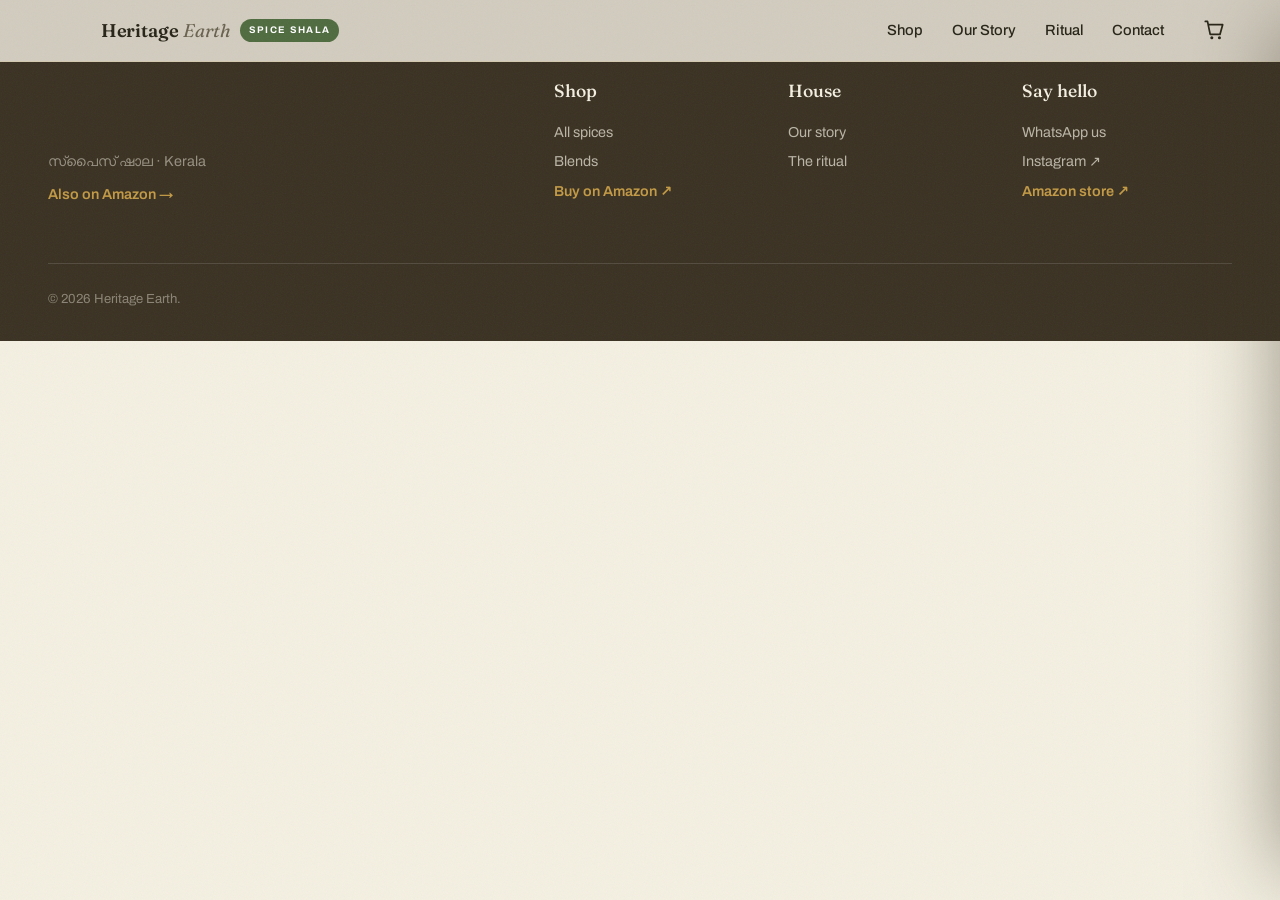
==== product.html @ b67a288f "Rebrand to Heritage Earth and refresh palette Update brand name, site URLs, Instagram handle, and as" ====
<!DOCTYPE html>
<html lang="en">
<head>
<meta charset="UTF-8" />
<meta name="viewport" content="width=device-width, initial-scale=1.0" />
<title>Spice Shala — Kerala spices · Heritage Earth</title>
<meta name="description" content="A single spice from Spice Shala, a Heritage Earth brand — hand-graded and milled to order in Kerala." />
<meta name="theme-color" content="#3a3122" />
<link rel="icon" href="assets/favicon.png" type="image/png" />
<link rel="apple-touch-icon" href="assets/apple-touch-icon.png" />
<link rel="preconnect" href="https://fonts.googleapis.com" />
<link rel="preconnect" href="https://fonts.gstatic.com" crossorigin />
<link href="https://fonts.googleapis.com/css2?family=Fraunces:ital,opsz,wght@0,9..144,400;0,9..144,500;0,9..144,600;1,9..144,500&family=Archivo:wght@400;500;600;700&display=swap" rel="stylesheet" />
<link rel="stylesheet" href="styles.css" />
</head>
<body data-page="product">

<main id="pdp"></main>

<script src="config.js"></script>
<script src="chrome.js"></script>
<script src="shared.js"></script>
<script src="product.js"></script>
</body>
</html>
---- styles.css ----
:root {
  --cream: #f4f0e2;
  --cream-2: #e8e2d0;
  --ink: #272417;
  --ink-soft: #6a6250;
  --turmeric: #c39a45;
  --saffron: #4f6b3f;
  --rust: #a9552f;
  --clove: #3a3122;
  --cardamom: #435c38;
  --line: #d3c9b0;
  --shadow: 30px 40px 80px -40px rgba(58, 49, 34, .45);
  --radius: 18px;
  --maxw: 1220px;
  --sans: "Archivo", system-ui, sans-serif;
  --serif: "Fraunces", Georgia, serif;
}

* { box-sizing: border-box; margin: 0; padding: 0; }
html { scroll-behavior: smooth; }
body {
  background: var(--cream);
  color: var(--ink);
  font-family: var(--sans);
  font-size: clamp(15px, 1vw + 12px, 17px);
  line-height: 1.6;
  overflow-x: hidden;
}
img { max-width: 100%; display: block; }
a { color: inherit; text-decoration: none; }
.sr-only { position: absolute; width: 1px; height: 1px; overflow: hidden; clip: rect(0 0 0 0); }

.grain {
  position: fixed; inset: 0; z-index: 9999; pointer-events: none; opacity: .05;
  background-image: url("data:image/svg+xml,%3Csvg xmlns='http://www.w3.org/2000/svg' width='140' height='140'%3E%3Cfilter id='n'%3E%3CfeTurbulence type='fractalNoise' baseFrequency='.9' numOctaves='3'/%3E%3C/filter%3E%3Crect width='100%25' height='100%25' filter='url(%23n)'/%3E%3C/svg%3E");
}

.eyebrow {
  font-size: .72rem; letter-spacing: .28em; text-transform: uppercase;
  color: var(--saffron); font-weight: 600; margin-bottom: 1rem;
}
.section-title {
  font-family: var(--serif); font-weight: 500;
  font-size: clamp(1.9rem, 4vw, 3.2rem); line-height: 1.04;
  letter-spacing: -.01em; max-width: 16ch;
}

.btn {
  display: inline-flex; align-items: center; justify-content: center; gap: .5rem;
  font-family: var(--sans); font-weight: 600; font-size: .92rem;
  padding: .85rem 1.6rem; border-radius: 100px; cursor: pointer;
  border: 1.5px solid var(--ink); transition: transform .25s, background .25s, color .25s;
}
.btn--solid { background: var(--ink); color: var(--cream); }
.btn--solid:hover { background: var(--clove); transform: translateY(-2px); }
.btn--ghost { background: transparent; color: var(--ink); }
.btn--ghost:hover { background: var(--ink); color: var(--cream); transform: translateY(-2px); }
.btn--full { width: 100%; }

/* nav */
.nav {
  position: fixed; top: 0; left: 0; right: 0; z-index: 100;
  display: flex; align-items: center; justify-content: space-between;
  padding: 1rem clamp(1.1rem, 4vw, 3rem);
  transition: background .4s, box-shadow .4s, padding .4s;
}
.nav.scrolled {
  background: rgba(244, 240, 226, .82); backdrop-filter: blur(12px);
  box-shadow: 0 1px 0 var(--line); padding-top: .7rem; padding-bottom: .7rem;
}
.brand { display: flex; align-items: center; gap: .55rem; color: var(--ink); }
.brand__mark {
  width: 44px; height: 26px; flex: none; background: var(--clove);
  -webkit-mask: url("assets/mark.png") center/contain no-repeat;
  mask: url("assets/mark.png") center/contain no-repeat;
}
.brand__name { font-family: var(--serif); font-size: 1.15rem; font-weight: 600; letter-spacing: -.01em; }
.brand__name em { font-style: italic; font-weight: 400; color: var(--ink-soft); margin-left: .25em; }
.nav__links { display: flex; gap: 1.8rem; margin-left: auto; margin-right: 2rem; }
.nav__links a { font-size: .92rem; font-weight: 500; position: relative; }
.nav__links a::after {
  content: ""; position: absolute; left: 0; bottom: -4px; height: 1.5px; width: 0;
  background: var(--saffron); transition: width .3s;
}
.nav__links a:hover::after { width: 100%; }
.cart-btn { position: relative; background: none; border: none; cursor: pointer; color: var(--ink); padding: .3rem; }
.cart-btn svg { width: 26px; height: 26px; }
.cart-btn__count {
  position: absolute; top: -4px; right: -6px; min-width: 19px; height: 19px; padding: 0 4px;
  background: var(--saffron); color: #fff; border-radius: 100px;
  font-size: .68rem; font-weight: 700; display: grid; place-items: center;
  transition: transform .3s;
}
.cart-btn__count[data-empty="true"] { transform: scale(0); }

/* hero */
.hero {
  position: relative; min-height: 100vh;
  display: grid; grid-template-columns: 1.2fr .8fr; align-items: center; gap: 2rem;
  max-width: var(--maxw); margin: 0 auto; padding: 8rem clamp(1.1rem, 4vw, 3rem) 3rem;
}
.hero__specks { position: absolute; inset: 0; overflow: hidden; z-index: 0; pointer-events: none; }
.speck {
  position: absolute; bottom: -20px; border-radius: 50%; opacity: .5;
  width: var(--size); height: var(--size); left: var(--x); background: var(--bg);
  animation: float linear infinite; animation-duration: var(--dur); animation-delay: var(--delay);
}
@keyframes float {
  from { transform: translateY(0) rotate(0); }
  to   { transform: translateY(-120vh) rotate(360deg); }
}
.hero__inner { position: relative; z-index: 1; }
.hero__title {
  font-family: var(--serif); font-weight: 400;
  font-size: clamp(2.6rem, 6.5vw, 5.4rem); line-height: .98; letter-spacing: -.02em;
  margin-bottom: 1.6rem;
}
.hero__title span { display: block; }
.hero__title em { font-style: italic; color: var(--saffron); }
.hero__lede { max-width: 46ch; color: var(--ink-soft); font-size: 1.08rem; margin-bottom: 2rem; }
.hero__cta { display: flex; gap: .8rem; flex-wrap: wrap; margin-bottom: 2.6rem; }
.hero__stats { display: flex; gap: 2.4rem; }
.hero__stats dt { font-size: .72rem; letter-spacing: .18em; text-transform: uppercase; color: var(--ink-soft); }
.hero__stats dd { font-family: var(--serif); font-size: 1.4rem; font-style: italic; }

.hero__jar { position: relative; z-index: 1; display: grid; place-items: center; }
.jar {
  position: relative; width: min(300px, 70vw); height: min(380px, 88vw);
  animation: bob 6s ease-in-out infinite;
}
@keyframes bob { 0%,100% { transform: translateY(0) rotate(-2deg); } 50% { transform: translateY(-16px) rotate(2deg); } }
.jar__body {
  position: absolute; inset: 12% 8% 0; border-radius: 14px 14px 40px 40px;
  background: linear-gradient(160deg, #d9b25e, var(--turmeric) 55%, #9a742c);
  box-shadow: var(--shadow), inset 0 -30px 50px -20px rgba(58, 49, 34, .5), inset 30px 0 40px -30px #fff6;
}
.jar__lid {
  position: absolute; top: 4%; left: 22%; right: 22%; height: 12%;
  background: linear-gradient(var(--clove), #2a2418); border-radius: 8px 8px 4px 4px;
  box-shadow: 0 8px 20px -6px rgba(0,0,0,.4);
}
.jar__label {
  position: absolute; top: 42%; left: 50%; transform: translateX(-50%);
  text-align: center; font-family: var(--serif); font-weight: 600; letter-spacing: .12em;
  color: var(--cream); font-size: 1.1rem; line-height: 1.5;
  background: rgba(39, 36, 23, .14); padding: 1rem 1.4rem; border-radius: 6px; border: 1px solid #fff4;
}
.jar__label small { font-style: italic; font-weight: 400; letter-spacing: .02em; }

/* marquee */
.marquee { overflow: hidden; border-block: 1.5px solid var(--ink); background: var(--clove); color: var(--cream); padding: .7rem 0; }
.marquee__track { display: flex; gap: 1.4rem; white-space: nowrap; width: max-content; animation: scroll 34s linear infinite; }
.marquee__track span { font-family: var(--serif); font-style: italic; font-size: 1.2rem; }
@keyframes scroll { to { transform: translateX(-50%); } }

/* shop */
.shop { max-width: var(--maxw); margin: 0 auto; padding: clamp(4rem, 8vw, 7rem) clamp(1.1rem, 4vw, 3rem); }
.shop__head { display: flex; justify-content: space-between; align-items: flex-end; gap: 2rem; flex-wrap: wrap; margin-bottom: 2.6rem; }
.shop__tools { display: flex; flex-direction: column; gap: 1rem; align-items: flex-end; }
.search { display: flex; align-items: center; gap: .5rem; background: var(--cream-2); border: 1.5px solid var(--line); border-radius: 100px; padding: .55rem 1rem; }
.search svg { width: 18px; height: 18px; color: var(--ink-soft); }
.search input { background: none; border: none; outline: none; font-family: var(--sans); font-size: .92rem; color: var(--ink); min-width: 200px; }
.search__clear { background: none; border: none; cursor: pointer; color: var(--ink-soft); font-size: 1.2rem; line-height: 1; padding: 0 .2rem; }
.search__clear:hover { color: var(--saffron); }
.filters { display: flex; gap: .5rem; flex-wrap: wrap; }
.chip {
  font-family: var(--sans); font-size: .82rem; font-weight: 600; padding: .45rem 1rem;
  border-radius: 100px; border: 1.5px solid var(--line); background: transparent; color: var(--ink-soft);
  cursor: pointer; transition: all .2s;
}
.chip:hover { border-color: var(--ink); color: var(--ink); }
.chip.active { background: var(--ink); border-color: var(--ink); color: var(--cream); }

.grid { display: grid; grid-template-columns: repeat(auto-fill, minmax(250px, 1fr)); gap: 1.6rem; }
.card {
  position: relative; background: var(--cream-2); border: 1.5px solid var(--line); border-radius: var(--radius);
  overflow: hidden; display: flex; flex-direction: column; transition: transform .3s, box-shadow .3s, border-color .3s;
}
.card:hover { transform: translateY(-6px); box-shadow: var(--shadow); border-color: var(--turmeric); }
.card__art { height: 190px; position: relative; cursor: pointer; overflow: hidden; }
.card__art::after {
  content: ""; position: absolute; inset: 0;
  background: radial-gradient(circle at 30% 25%, #ffffff55, transparent 45%);
}
.card__body { padding: 1.1rem 1.2rem 1.3rem; display: flex; flex-direction: column; gap: .5rem; flex: 1; }
.card__type { font-size: .7rem; letter-spacing: .16em; text-transform: uppercase; color: var(--ink-soft); }
.card__name { font-family: var(--serif); font-size: 1.28rem; font-weight: 500; line-height: 1.1; color: var(--ink); transition: color .2s; }
.card__name:hover { color: var(--saffron); }
.card__rating { display: flex; align-items: center; gap: .5rem; font-size: .82rem; color: var(--ink-soft); }
.stars { color: var(--turmeric); letter-spacing: 1px; font-size: .95rem; }
.card__quick { background: none; border: none; color: var(--ink-soft); font-size: .78rem; cursor: pointer; text-decoration: underline; text-underline-offset: 2px; padding: 0; margin-left: auto; }
.card__quick:hover { color: var(--saffron); }
.card__tags { display: flex; gap: .4rem; flex-wrap: wrap; }
.tag { font-size: .7rem; background: var(--cream); border: 1px solid var(--line); border-radius: 100px; padding: .2rem .6rem; color: var(--ink-soft); }
.heat { display: flex; align-items: center; gap: .3rem; font-size: .72rem; color: var(--ink-soft); }
.heat__dots { display: flex; gap: 3px; }
.heat__dot { width: 7px; height: 7px; border-radius: 50%; background: var(--line); }
.heat__dot.on { background: var(--rust); }
.card__foot { margin-top: auto; display: flex; align-items: center; justify-content: space-between; padding-top: .6rem; }
.card__price { font-family: var(--serif); font-size: 1.3rem; font-weight: 600; }
.card__price small { font-size: .7rem; font-family: var(--sans); color: var(--ink-soft); font-weight: 500; }
.card__add {
  background: var(--ink); color: var(--cream); border: none; border-radius: 100px;
  width: 38px; height: 38px; font-size: 1.3rem; cursor: pointer; display: grid; place-items: center;
  transition: transform .2s, background .2s;
}
.card__add:hover { background: var(--saffron); transform: rotate(90deg); }
.grid__empty { text-align: center; padding: 3rem; font-family: var(--serif); font-style: italic; font-size: 1.4rem; color: var(--ink-soft); }

/* story */
.story { max-width: var(--maxw); margin: 0 auto; padding: clamp(3rem, 7vw, 6rem) clamp(1.1rem, 4vw, 3rem); display: grid; grid-template-columns: 1fr 1fr; gap: clamp(2rem, 6vw, 5rem); align-items: center; }
.story__art { position: relative; height: 460px; }
.story__tile { position: absolute; border-radius: var(--radius); box-shadow: var(--shadow); border: 1.5px solid var(--line); }
.story__tile.t1 { width: 62%; height: 68%; top: 0; left: 0; background: linear-gradient(150deg, #9a742c, var(--turmeric)); }
.story__tile.t2 { width: 50%; height: 55%; bottom: 0; right: 0; background: linear-gradient(150deg, var(--cardamom), #5c7448); z-index: 2; }
.story__tile.t3 { width: 34%; height: 34%; top: 8%; right: 6%; background: linear-gradient(150deg, var(--saffron), #8f4a2c); z-index: 3; }
.story__copy p { color: var(--ink-soft); margin: 1.1rem 0; max-width: 48ch; }
.story__copy .section-title { max-width: 20ch; }
.story__copy .btn { margin-top: .8rem; }

/* ritual */
.ritual { background: var(--clove); color: var(--cream); }
.ritual__head { max-width: var(--maxw); margin: 0 auto; padding: clamp(3.5rem, 7vw, 6rem) clamp(1.1rem, 4vw, 3rem) 1rem; }
.ritual__head .eyebrow { color: var(--turmeric); }
.ritual__head .section-title { color: var(--cream); }
.ritual__steps { max-width: var(--maxw); margin: 0 auto; padding: 2rem clamp(1.1rem, 4vw, 3rem) clamp(3.5rem, 7vw, 6rem); display: grid; grid-template-columns: repeat(3, 1fr); gap: 2rem; list-style: none; }
.ritual__steps li { border-top: 1.5px solid #ffffff30; padding-top: 1.4rem; }
.ritual__num { font-family: var(--serif); font-style: italic; font-size: 2.6rem; color: var(--turmeric); }
.ritual__steps h3 { font-family: var(--serif); font-size: 1.6rem; font-weight: 500; margin: .3rem 0 .6rem; }
.ritual__steps p { color: #f4f0e2b0; max-width: 32ch; }

/* voices */
.voices { max-width: var(--maxw); margin: 0 auto; padding: clamp(4rem, 8vw, 7rem) clamp(1.1rem, 4vw, 3rem); overflow: hidden; }
.voices__head { margin-bottom: 2.4rem; }
.voices__track { display: flex; transition: transform .6s cubic-bezier(.6,0,.2,1); }
.voice { min-width: 100%; padding: 0 clamp(0, 8vw, 4rem); text-align: center; }
.voice blockquote { font-family: var(--serif); font-style: italic; font-size: clamp(1.4rem, 3.2vw, 2.3rem); line-height: 1.3; letter-spacing: -.01em; max-width: 24ch; margin: 0 auto 1.4rem; }
.voice cite { font-style: normal; font-weight: 600; font-size: .95rem; }
.voice cite span { display: block; color: var(--ink-soft); font-weight: 400; font-size: .85rem; }
.voices__dots { display: flex; justify-content: center; gap: .6rem; margin-top: 2rem; }
.vdot { width: 9px; height: 9px; border-radius: 50%; border: none; background: var(--line); cursor: pointer; transition: all .3s; padding: 0; }
.vdot.active { background: var(--saffron); width: 26px; border-radius: 100px; }

/* contact */
.contact { max-width: var(--maxw); margin: 0 auto; padding: clamp(3.5rem, 7vw, 6rem) clamp(1.1rem, 4vw, 3rem); }
.contact__head { margin-bottom: 2.4rem; }
.contact__grid { display: grid; grid-template-columns: repeat(3, 1fr); gap: 2rem; }
.contact__card { border-top: 1.5px solid var(--line); padding-top: 1.4rem; }
.contact__card h3 { font-family: var(--serif); font-weight: 500; font-size: 1.5rem; margin-bottom: .7rem; }
.contact__card a { font-size: 1.15rem; font-weight: 600; color: var(--saffron); }
.contact__card a:hover { text-decoration: underline; }
.contact__card p, .contact__card address { color: var(--ink-soft); font-style: normal; margin-top: .5rem; line-height: 1.7; }
.contact__card address { font-size: 1rem; }
.contact__card a:hover address { color: var(--saffron); }

/* footer */
.footer { background: var(--clove); color: var(--cream); padding: clamp(3rem,6vw,5rem) clamp(1.1rem,4vw,3rem) 2rem; display: grid; grid-template-columns: 1.4fr 2fr; gap: 2rem; max-width: 100%; }
.footer__wordmark {
  display: block; width: min(260px, 70%); aspect-ratio: 1200 / 293; background: var(--cream);
  -webkit-mask: url("assets/wordmark.png") left center/contain no-repeat;
  mask: url("assets/wordmark.png") left center/contain no-repeat;
}
.footer__brand p { color: #f4f0e280; margin-top: .6rem; font-size: .9rem; }
.footer__cols { display: grid; grid-template-columns: repeat(3, 1fr); gap: 1.5rem; }
.footer__cols h4 { font-family: var(--serif); font-weight: 500; font-size: 1.1rem; margin-bottom: .8rem; }
.footer__cols a { display: block; color: #f4f0e2b0; font-size: .9rem; padding: .2rem 0; transition: color .2s; }
.footer__cols a:hover { color: var(--turmeric); }
.footer__note { grid-column: 1 / -1; border-top: 1px solid #ffffff20; margin-top: 1.5rem; padding-top: 1.5rem; font-size: .82rem; color: #f4f0e270; }

/* drawer + modal */
.scrim { position: fixed; inset: 0; background: rgba(39, 36, 23, .5); z-index: 200; opacity: 0; animation: fade .3s forwards; }
@keyframes fade { to { opacity: 1; } }
.drawer {
  position: fixed; top: 0; right: 0; bottom: 0; width: min(420px, 92vw); z-index: 300;
  background: var(--cream); box-shadow: -30px 0 80px -30px rgba(58, 49, 34, .5);
  transform: translateX(100%); transition: transform .4s cubic-bezier(.6,0,.2,1);
  display: flex; flex-direction: column;
}
.drawer.open { transform: translateX(0); }
.drawer__head { display: flex; justify-content: space-between; align-items: center; padding: 1.6rem; border-bottom: 1.5px solid var(--line); }
.drawer__head h2 { font-family: var(--serif); font-weight: 500; font-size: 1.5rem; }
.drawer__close { background: none; border: none; font-size: 2rem; line-height: 1; cursor: pointer; color: var(--ink); }
.drawer__items { flex: 1; overflow-y: auto; padding: 1rem 1.6rem; display: flex; flex-direction: column; gap: 1rem; }
.line { display: grid; grid-template-columns: 56px 1fr auto; gap: .9rem; align-items: center; }
.line__art { width: 56px; height: 56px; border-radius: 12px; }
.line__name { font-family: var(--serif); font-size: 1.05rem; font-weight: 500; }
.line__price { font-size: .82rem; color: var(--ink-soft); }
.line__qty { display: flex; align-items: center; gap: .5rem; margin-top: .3rem; }
.line__qty button { width: 24px; height: 24px; border-radius: 50%; border: 1.5px solid var(--line); background: none; cursor: pointer; font-size: 1rem; line-height: 1; color: var(--ink); display: grid; place-items: center; }
.line__qty button:hover { border-color: var(--ink); }
.line__qty span { min-width: 20px; text-align: center; font-weight: 600; font-size: .9rem; }
.line__sum { font-family: var(--serif); font-weight: 600; }
.line__rm { background: none; border: none; color: var(--ink-soft); font-size: .75rem; cursor: pointer; text-decoration: underline; padding: 0; margin-top: .3rem; }
.line__rm:hover { color: var(--saffron); }
.drawer__empty { flex: 1; display: grid; place-content: center; text-align: center; gap: .4rem; }
.drawer__empty p { font-family: var(--serif); font-style: italic; font-size: 1.4rem; }
.drawer__empty span { color: var(--ink-soft); font-size: .9rem; }
.drawer__foot { padding: 1.4rem 1.6rem; border-top: 1.5px solid var(--line); }
.drawer__total { display: flex; justify-content: space-between; align-items: baseline; margin-bottom: 1rem; }
.drawer__total strong { font-family: var(--serif); font-size: 1.6rem; }
.drawer__fineprint { text-align: center; font-size: .75rem; color: var(--ink-soft); margin-top: .6rem; }
.drawer__clear { display: block; margin: .6rem auto 0; background: none; border: none; cursor: pointer; color: var(--ink-soft); font-size: .78rem; text-decoration: underline; text-underline-offset: 2px; }
.drawer__clear:hover { color: var(--saffron); }

.modal { position: fixed; inset: 0; z-index: 400; display: grid; place-items: center; padding: 1.5rem; opacity: 0; pointer-events: none; transition: opacity .3s; background: rgba(39, 36, 23, .5); }
.modal.open { opacity: 1; pointer-events: auto; }
.modal__card { background: var(--cream); border-radius: 24px; max-width: 720px; width: 100%; overflow: hidden; display: grid; grid-template-columns: 1fr 1fr; box-shadow: var(--shadow); transform: scale(.94); transition: transform .3s; max-height: 90vh; }
.modal.open .modal__card { transform: scale(1); }
.modal__art { position: relative; min-height: 320px; }
.modal__body { padding: 2rem; display: flex; flex-direction: column; gap: .8rem; overflow-y: auto; }
.modal__close { position: absolute; top: 1rem; right: 1rem; background: var(--cream); border: none; width: 34px; height: 34px; border-radius: 50%; font-size: 1.3rem; cursor: pointer; z-index: 2; }
.modal__type { font-size: .7rem; letter-spacing: .16em; text-transform: uppercase; color: var(--saffron); }
.modal__name { font-family: var(--serif); font-size: 2rem; font-weight: 500; line-height: 1; }
.modal__desc { color: var(--ink-soft); }
.modal__price { font-family: var(--serif); font-size: 1.8rem; font-weight: 600; }
.modal__price small { font-size: .8rem; font-family: var(--sans); color: var(--ink-soft); }

.toast { position: fixed; bottom: 1.5rem; left: 50%; transform: translate(-50%, 200%); z-index: 500; background: var(--ink); color: var(--cream); padding: .9rem 1.5rem; border-radius: 100px; font-weight: 600; font-size: .9rem; box-shadow: var(--shadow); transition: transform .4s cubic-bezier(.6,0,.2,1); }
.toast.show { transform: translate(-50%, 0); }

/* reveal */
.reveal { opacity: 0; transform: translateY(28px); transition: opacity .7s ease, transform .7s cubic-bezier(.2,.7,.3,1); }
.reveal.in { opacity: 1; transform: none; }

/* responsive */
@media (max-width: 860px) {
  .nav__links { display: none; }
  .hero { grid-template-columns: 1fr; min-height: auto; padding-top: 7rem; text-align: left; }
  .hero__jar { display: none; }
  .story { grid-template-columns: 1fr; }
  .story__art { height: 340px; }
  .ritual__steps { grid-template-columns: 1fr; }
  .contact__grid { grid-template-columns: 1fr; }
  .footer { grid-template-columns: 1fr; }
  .modal__card { grid-template-columns: 1fr; }
  .modal__art { min-height: 180px; }
  .shop__head { flex-direction: column; align-items: flex-start; }
  .shop__tools { align-items: flex-start; width: 100%; }
}
@media (prefers-reduced-motion: reduce) {
  *, *::before, *::after { animation-duration: .001s !important; transition-duration: .05s !important; }
  .reveal { opacity: 1; transform: none; }
}

/* modal actions */
.modal__actions { display: flex; gap: .6rem; flex-wrap: wrap; margin-top: .4rem; }
.modal__actions .btn { padding: .7rem 1.2rem; font-size: .85rem; }

/* ---- product detail page ---- */
.pdp { max-width: var(--maxw); margin: 0 auto; padding: 7rem clamp(1.1rem, 4vw, 3rem) 2rem; }
.crumbs { display: flex; gap: .5rem; font-size: .82rem; color: var(--ink-soft); margin-bottom: 2rem; flex-wrap: wrap; }
.crumbs a:hover { color: var(--saffron); }
.crumbs span { color: var(--ink); }
.pdp__main { display: grid; grid-template-columns: 1fr 1fr; gap: clamp(2rem, 5vw, 4rem); align-items: start; }
.pdp__art { position: relative; border-radius: 24px; aspect-ratio: 4/5; box-shadow: var(--shadow); overflow: hidden; position: sticky; top: 6rem; }
.pdp__badge { position: absolute; top: 1rem; left: 1rem; background: var(--cream); color: var(--ink); font-size: .7rem; letter-spacing: .14em; text-transform: uppercase; padding: .4rem .9rem; border-radius: 100px; font-weight: 600; }
.pdp__info .card__type { color: var(--saffron); }
.pdp__name { font-family: var(--serif); font-weight: 500; font-size: clamp(2rem, 4.5vw, 3.2rem); line-height: 1; letter-spacing: -.01em; margin: .4rem 0 .8rem; }
.pdp__rating { display: flex; align-items: center; gap: .6rem; margin-bottom: 1.2rem; }
.pdp__rating a { text-decoration: underline; text-underline-offset: 2px; color: var(--ink-soft); font-size: .85rem; }
.pdp__rating a:hover { color: var(--saffron); }
.pdp__price { font-family: var(--serif); font-size: 2rem; font-weight: 600; margin-bottom: 1.2rem; }
.pdp__price small { font-size: .85rem; font-family: var(--sans); color: var(--ink-soft); font-weight: 500; }
.pdp__desc { color: var(--ink-soft); font-size: 1.08rem; margin-bottom: 1.4rem; max-width: 52ch; }
.pdp__meta { border-top: 1.5px solid var(--line); border-bottom: 1.5px solid var(--line); padding: 1.2rem 0; margin-bottom: 1.6rem; display: grid; gap: .7rem; }
.pdp__meta div { display: grid; grid-template-columns: 130px 1fr; gap: 1rem; font-size: .92rem; }
.pdp__meta dt { color: var(--ink-soft); text-transform: uppercase; letter-spacing: .1em; font-size: .72rem; align-self: center; }
.pdp__buy { display: flex; gap: .8rem; align-items: center; flex-wrap: wrap; }
.stepper { display: flex; align-items: center; gap: 1rem; border: 1.5px solid var(--ink); border-radius: 100px; padding: .5rem 1rem; }
.stepper button { background: none; border: none; font-size: 1.3rem; cursor: pointer; line-height: 1; color: var(--ink); }
.stepper span { min-width: 20px; text-align: center; font-weight: 600; }

/* reviews */
.reviews { max-width: var(--maxw); margin: 0 auto; padding: clamp(3rem, 6vw, 5rem) clamp(1.1rem, 4vw, 3rem); }
.reviews__top { display: grid; grid-template-columns: 260px 1fr; gap: clamp(2rem, 5vw, 4rem); align-items: start; border-top: 1.5px solid var(--line); padding-top: 2.6rem; }
.reviews__summary { text-align: center; background: var(--cream-2); border: 1.5px solid var(--line); border-radius: 20px; padding: 2rem 1.5rem; position: sticky; top: 6rem; }
.reviews__avg { font-family: var(--serif); font-size: 3.6rem; font-weight: 600; line-height: 1; }
.reviews__summary .stars { font-size: 1.3rem; }
.reviews__count { color: var(--ink-soft); font-size: .9rem; margin-top: .5rem; }
.reviews__list { display: flex; flex-direction: column; gap: 1.6rem; }
.review { border-bottom: 1px solid var(--line); padding-bottom: 1.6rem; }
.review__head { display: flex; align-items: center; justify-content: space-between; gap: 1rem; margin-bottom: .5rem; flex-wrap: wrap; }
.review__who { font-weight: 700; }
.review__who .stars { font-size: .9rem; margin-left: .5rem; }
.review__date { color: var(--ink-soft); font-size: .8rem; }
.review__text { color: var(--ink-soft); }
.review__new { display: inline-block; background: var(--turmeric); color: var(--clove); font-size: .65rem; font-weight: 700; letter-spacing: .1em; text-transform: uppercase; padding: .15rem .5rem; border-radius: 100px; margin-left: .5rem; }

/* review form */
.rform { margin-top: 2.4rem; background: var(--cream-2); border: 1.5px solid var(--line); border-radius: 20px; padding: clamp(1.4rem, 3vw, 2.2rem); }
.rform h3 { font-family: var(--serif); font-weight: 500; font-size: 1.5rem; margin-bottom: 1.2rem; }
.rform label { display: block; font-size: .78rem; text-transform: uppercase; letter-spacing: .1em; color: var(--ink-soft); margin-bottom: .4rem; }
.rform input, .rform textarea { width: 100%; background: var(--cream); border: 1.5px solid var(--line); border-radius: 12px; padding: .8rem 1rem; font-family: var(--sans); font-size: .95rem; color: var(--ink); outline: none; transition: border-color .2s; }
.rform input:focus, .rform textarea:focus { border-color: var(--turmeric); }
.rform input.invalid, .rform textarea.invalid { border-color: var(--rust); }
.rform textarea { resize: vertical; min-height: 90px; }
.rform__row { margin-bottom: 1.1rem; }
.star-pick { display: inline-flex; flex-direction: row-reverse; gap: .2rem; font-size: 1.8rem; }
.star-pick input { position: absolute; opacity: 0; width: 0; height: 0; }
.star-pick label { color: var(--line); cursor: pointer; margin: 0; font-size: 1.8rem; line-height: 1; transition: color .15s; }
.star-pick label::before { content: "★"; }
.star-pick input:checked ~ label,
.star-pick label:hover, .star-pick label:hover ~ label { color: var(--turmeric); }
.rform__msg { min-height: 1.2em; font-size: .88rem; margin-top: .6rem; }
.rform__msg.ok { color: var(--cardamom); }
.rform__msg.err { color: var(--rust); }

/* related */
.related { max-width: var(--maxw); margin: 0 auto; padding: 0 clamp(1.1rem, 4vw, 3rem) clamp(3rem, 6vw, 5rem); }
.related h2 { font-family: var(--serif); font-weight: 500; font-size: 1.8rem; margin-bottom: 1.6rem; }
.related .grid { grid-template-columns: repeat(auto-fill, minmax(220px, 1fr)); }

@media (max-width: 860px) {
  .pdp__main { grid-template-columns: 1fr; }
  .pdp__art { position: relative; top: 0; aspect-ratio: 16/10; }
  .reviews__top { grid-template-columns: 1fr; }
  .reviews__summary { position: relative; top: 0; }
  .pdp__meta div { grid-template-columns: 110px 1fr; }
}

/* brand lockup: umbrella + sub-brand */
.brand__sub { font-size: .6rem; letter-spacing: .14em; text-transform: uppercase; background: var(--saffron); color: #fff; padding: .22rem .55rem; border-radius: 100px; font-weight: 700; }
@media (max-width: 560px) { .brand__sub { display: none; } }

/* amazon links */
.footer__amazon { color: var(--turmeric) !important; font-weight: 600; }
.footer__amazon:hover { color: var(--cream) !important; }
.footer__brand .footer__amazon { display: inline-block; margin-top: .6rem; font-size: .9rem; }

/* malayalam accents */
.card__ml { font-family: var(--serif); font-style: italic; font-size: .95rem; color: var(--ink-soft); margin-top: -.15rem; }
.pdp__ml { font-family: var(--serif); font-style: italic; font-size: 1.4rem; color: var(--saffron); margin: .1rem 0 .8rem; }
.modal__body .card__ml { font-size: 1.05rem; color: var(--saffron); }
.hero__ml { font-family: var(--serif); font-style: italic; font-size: clamp(1.1rem, 2vw, 1.5rem); color: var(--saffron); margin-bottom: 1rem; }
.jar__ml { display: block; font-size: .85rem; font-style: italic; margin-top: .2rem; }

/* real product photos */
.card__art { background: #fff; }
.card__img { width: 100%; height: 100%; object-fit: contain; padding: .6rem; transition: transform .4s ease; }
.card:hover .card__img { transform: scale(1.05); }
.pdp__art { background: #fff; }
.pdp__img { width: 100%; height: 100%; object-fit: contain; padding: 1.5rem; }
.modal__art { background: #fff; }
.modal__img { width: 100%; height: 100%; object-fit: contain; padding: 1rem; }
.line__art { background: #fff; }
.line__art { background-size: contain !important; background-repeat: no-repeat; background-position: center; }
.pdp__amazon { display: inline-block; margin-top: .3rem; color: var(--saffron); font-weight: 600; font-size: .9rem; text-decoration: underline; text-underline-offset: 3px; }
.pdp__amazon:hover { color: var(--clove); }

/* whatsapp order */
:root { --wa: #25d366; --wa-dark: #128c4b; }
.wa-btn { background: var(--wa); border-color: var(--wa); color: #fff; }
.wa-btn:hover { background: var(--wa-dark); border-color: var(--wa-dark); color: #fff; transform: translateY(-2px); }
.wa-btn svg { width: 20px; height: 20px; }
.drawer__foot .wa-btn { margin-top: .7rem; }
.pdp__wa { margin-top: .8rem; }
.wa-fab {
  position: fixed; bottom: 1.3rem; left: 1.3rem; z-index: 150;
  display: inline-flex; align-items: center; gap: .55rem;
  background: var(--wa); color: #fff; font-family: var(--sans); font-weight: 700; font-size: .9rem;
  padding: .8rem 1.2rem; border-radius: 100px; box-shadow: 0 12px 30px -8px rgba(18,140,75,.6);
  transition: transform .25s, box-shadow .25s;
}
.wa-fab svg { width: 24px; height: 24px; }
.wa-fab:hover { transform: translateY(-3px) scale(1.03); box-shadow: 0 18px 40px -10px rgba(18,140,75,.7); color: #fff; }
@media (max-width: 560px) {
  .wa-fab span { display: none; }
  .wa-fab { padding: .9rem; }
}
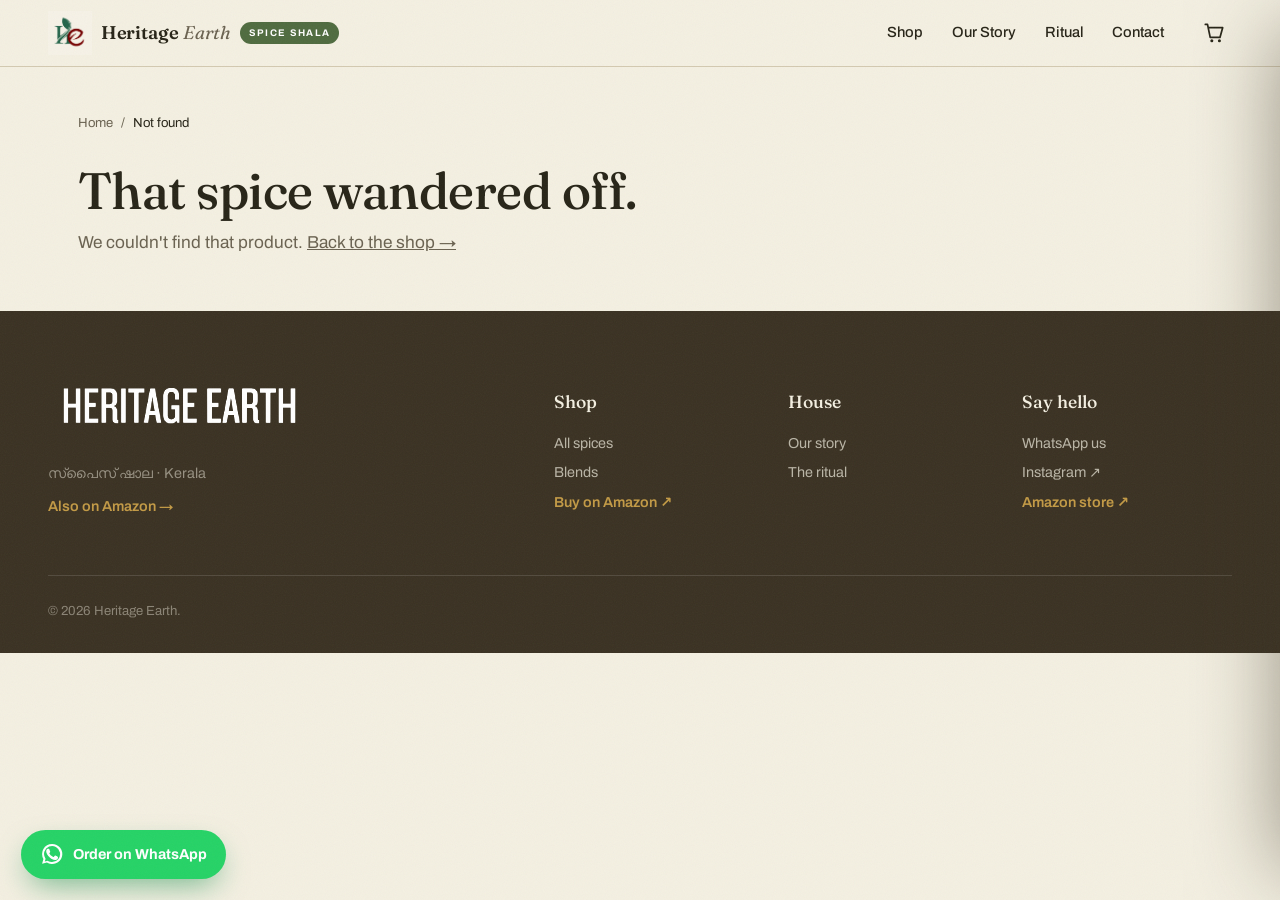
==== commit 2caeb514: "Update catalog branding and site pages" ====
--- a/product.html
+++ b/product.html
@@ -6,20 +6,20 @@
 <title>Spice Shala — Kerala spices · Heritage Earth</title>
 <meta name="description" content="A single spice from Spice Shala, a Heritage Earth brand — hand-graded and milled to order in Kerala." />
 <meta name="theme-color" content="#3a3122" />
-<link rel="icon" href="assets/favicon.png" type="image/png" />
+<link rel="icon" href="assets/logo.png" type="image/png" />
 <link rel="apple-touch-icon" href="assets/apple-touch-icon.png" />
 <link rel="preconnect" href="https://fonts.googleapis.com" />
 <link rel="preconnect" href="https://fonts.gstatic.com" crossorigin />
 <link href="https://fonts.googleapis.com/css2?family=Fraunces:ital,opsz,wght@0,9..144,400;0,9..144,500;0,9..144,600;1,9..144,500&family=Archivo:wght@400;500;600;700&display=swap" rel="stylesheet" />
-<link rel="stylesheet" href="styles.css" />
+<link rel="stylesheet" href="styles.css?v=5" />
 </head>
 <body data-page="product">
 
 <main id="pdp"></main>
 
 <script src="config.js"></script>
-<script src="chrome.js"></script>
-<script src="shared.js"></script>
-<script src="product.js"></script>
+<script src="chrome.js?v=3"></script>
+<script src="shared.js?v=4"></script>
+<script src="product.js?v=5"></script>
 </body>
 </html>
--- a/styles.css
+++ b/styles.css
@@ -70,9 +70,9 @@
 }
 .brand { display: flex; align-items: center; gap: .55rem; color: var(--ink); }
 .brand__mark {
-  width: 44px; height: 26px; flex: none; background: var(--clove);
-  -webkit-mask: url("assets/mark.png") center/contain no-repeat;
-  mask: url("assets/mark.png") center/contain no-repeat;
+  width: 44px; height: 44px; flex: none;
+  background: url("assets/logo.png") center/contain no-repeat;
+  mix-blend-mode: multiply;
 }
 .brand__name { font-family: var(--serif); font-size: 1.15rem; font-weight: 600; letter-spacing: -.01em; }
 .brand__name em { font-style: italic; font-weight: 400; color: var(--ink-soft); margin-left: .25em; }
@@ -93,6 +93,22 @@
 }
 .cart-btn__count[data-empty="true"] { transform: scale(0); }
 
+/* Home banner sits below the fixed navigation and retains its full artwork. */
+.home-banner { padding-top: 5rem; }
+.home-banner img { display: block; width: 100%; height: auto; }
+body[data-page="home"] .nav { background: rgba(244, 240, 226, .96); }
+.pack-options { display: flex; align-items: center; gap: .5rem; flex-wrap: wrap; margin: 1rem 0; }
+.pack-options > span { width: 100%; font-weight: 600; }
+.pack-option { border: 1px solid var(--ink); padding: .5rem .75rem; }
+.pack-option--selected { background: var(--ink); color: var(--cream); }
+.modal__card:has(.pack-picker) { display: block; width: min(90vw, 380px); }
+.pack-picker { padding: 2rem; }
+.pack-picker h2 { font-family: var(--serif); font-size: 1.5rem; padding-right: 2rem; }
+.pack-picker p { margin: .5rem 0 1rem; }
+.pack-picker__options { display: flex; flex-wrap: wrap; gap: .5rem; }
+.pack-picker__options button { cursor: pointer; background: transparent; color: var(--ink); }
+.pack-picker__options button:hover, .pack-picker__options button:focus-visible { background: var(--ink); color: var(--cream); }
+
 /* hero */
 .hero {
   position: relative; min-height: 100vh;
@@ -155,6 +171,9 @@
 
 /* shop */
 .shop { max-width: var(--maxw); margin: 0 auto; padding: clamp(4rem, 8vw, 7rem) clamp(1.1rem, 4vw, 3rem); }
+.shop-page { padding-top: 4rem; }
+.shop-page .shop { scroll-margin-top: 4rem; }
+.contact-page { padding-top: 5rem; }
 .shop__head { display: flex; justify-content: space-between; align-items: flex-end; gap: 2rem; flex-wrap: wrap; margin-bottom: 2.6rem; }
 .shop__tools { display: flex; flex-direction: column; gap: 1rem; align-items: flex-end; }
 .search { display: flex; align-items: center; gap: .5rem; background: var(--cream-2); border: 1.5px solid var(--line); border-radius: 100px; padding: .55rem 1rem; }
@@ -256,9 +275,10 @@
 /* footer */
 .footer { background: var(--clove); color: var(--cream); padding: clamp(3rem,6vw,5rem) clamp(1.1rem,4vw,3rem) 2rem; display: grid; grid-template-columns: 1.4fr 2fr; gap: 2rem; max-width: 100%; }
 .footer__wordmark {
-  display: block; width: min(260px, 70%); aspect-ratio: 1200 / 293; background: var(--cream);
-  -webkit-mask: url("assets/wordmark.png") left center/contain no-repeat;
-  mask: url("assets/wordmark.png") left center/contain no-repeat;
+  display: block; width: min(260px, 70%); aspect-ratio: 4 / 1;
+  background: #fff url("assets/logo2.png") center/100% auto no-repeat;
+  filter: grayscale(1) invert(1) brightness(2);
+  mix-blend-mode: screen;
 }
 .footer__brand p { color: #f4f0e280; margin-top: .6rem; font-size: .9rem; }
 .footer__cols { display: grid; grid-template-columns: repeat(3, 1fr); gap: 1.5rem; }
